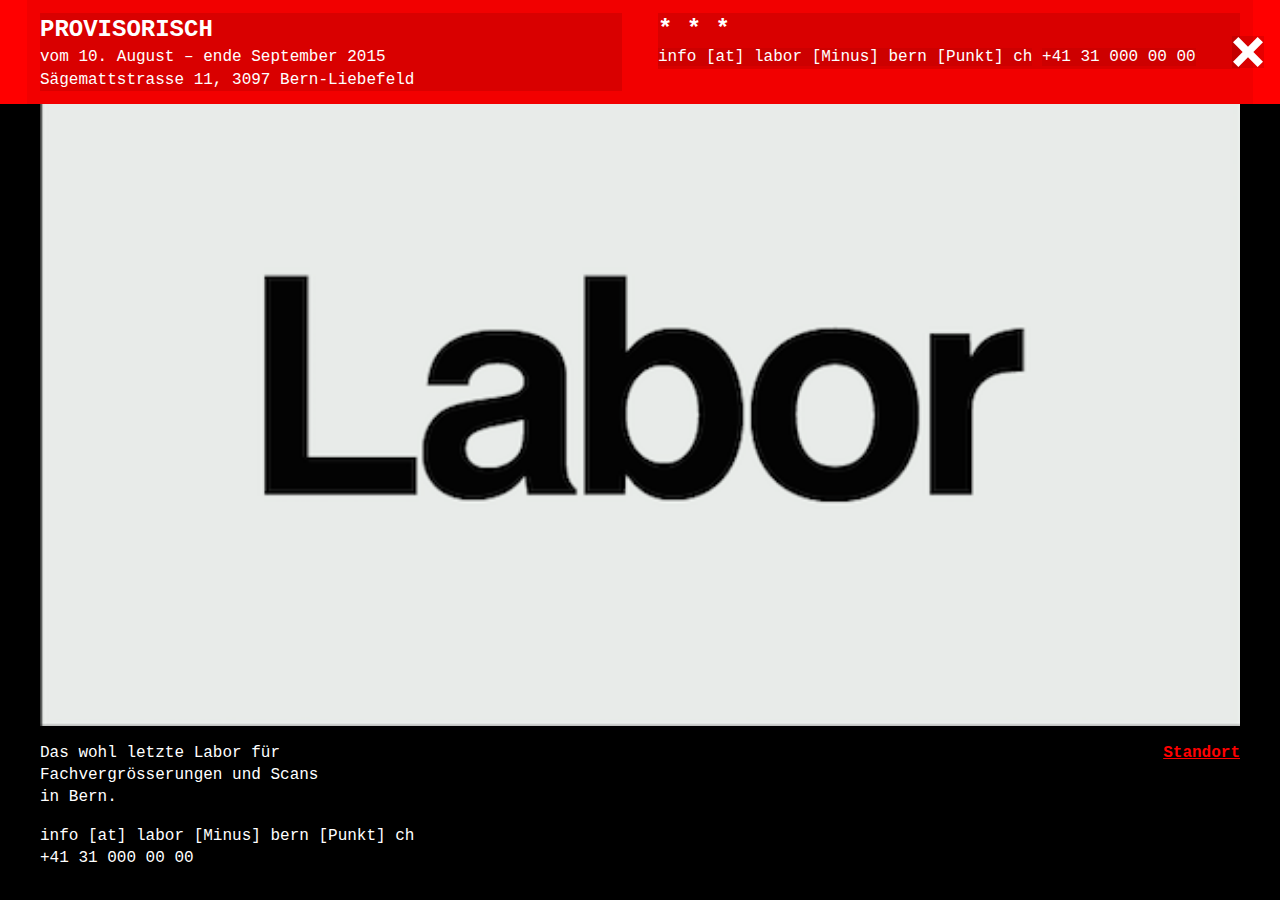
==== index.html @ 0677959d "Updates" ====
<!DOCTYPE html>
<!--[if lt IE 7]>      <html class="no-js lt-ie9 lt-ie8 lt-ie7"> <![endif]-->
<!--[if IE 7]>         <html class="no-js lt-ie9 lt-ie8"> <![endif]-->
<!--[if IE 8]>         <html class="no-js lt-ie9"> <![endif]-->
<!--[if gt IE 8]><!--> <html class="no-js"> <!--<![endif]-->
    <head>
        <meta charset="utf-8">
        <meta http-equiv="X-UA-Compatible" content="IE=edge">
        <title></title>
        <link rel="home" href="" />

        <meta name="description" content="">
        <meta name="viewport" content="width=device-width, initial-scale=1">

        <link rel="stylesheet" href="assets/styles/main.css">
        <script src="assets/scripts/vendor/modernizr.js"></script>

        <!-- Place favicon.ico and apple-touch-icon.png in the root directory -->

    </head>
    <body>
        <!--[if lt IE 7]>
            <p class="browsehappy">Ihr Browser ist <strong>uralt</strong>. Bitte <a href="http://browsehappy.com/">holen Sie sich ein kostenloses Update</a> um das Internet in all seinen prächtigen Farben erleben zu können.</p>
        <![endif]-->

        

<div id="wrap">
    


<div id="wrapperWrapper">

<div id="wrapper">

<header>
	<img src="assets/img/LaborTest.png">
</header>

<section>
	<div id="contact">
		<p>
			Das wohl letzte Labor für <br>
			Fachvergrösserungen und Scans <br>
			in Bern.
		</p>
		<p>
			<a href="mailto:info@labor-bern.ch">info [at] labor [Minus] bern [Punkt] ch</a>
			<a href="tel:+41310000000">+41 31 000 00 00</a>
		</p>
	</div>
	<div id="links">
		<p><b><a href="#">Standort</a></b></p>
	</div>
</section>

</div> 	<!-- end wrapper -->


</div> 	<!-- end wrapperWrapper -->

<aside>
	<div id="asideWrap">
		<div class="left">
			<h2>PROVISORISCH</h2>
			<p>
				vom 10. August – ende September 2015 <br>
				Sägemattstrasse 11, 3097 Bern-Liebefeld
			</p>
		</div>
		<div class="right">
			<h2>
				* * *
			</h2>
			<p>
				<a href="mailto:info@labor-bern.ch">info [at] labor [Minus] bern [Punkt] ch</a>
				<a href="tel:+41310000000">+41 31 000 00 00</a>
			</p>
		</div>
	</div> 	<!-- end asideWrap -->
	<a id="asideToggle" href="#"><img src="assets/img/x_small_NEG.svg" alt="close icon"></a>

</aside>

</div>
        

        <script src="http://ajax.googleapis.com/ajax/libs/jquery/1.11.2/jquery.min.js"></script>
        <script>window.jQuery || document.write('<script src="assets/scripts/vendor/jquery.js"><\/script>')</script>
        <script src="assets/scripts/plugins.js"></script>
        <script src="assets/scripts/main.js"></script>

        <!-- Google Analytics: change UA-XXXXX-X to be your site's ID. -->
        <script>
            (function(b,o,i,l,e,r){b.GoogleAnalyticsObject=l;b[l]||(b[l]=
            function(){(b[l].q=b[l].q||[]).push(arguments)});b[l].l=+new Date;
            e=o.createElement(i);r=o.getElementsByTagName(i)[0];
            e.src='//www.google-analytics.com/analytics.js';
            r.parentNode.insertBefore(e,r)}(window,document,'script','ga'));
            ga('create','UA-XXXXX-X');ga('send','pageview');
        </script>
    </body>
</html>
---- assets/styles/main.css ----
/*! normalize.css v1.1.3 | MIT License | git.io/normalize */dl,h3,menu,ol,p,pre,ul{margin:1em 0}article,aside,details,figcaption,figure,footer,header,hgroup,main,nav,section,summary{display:block}audio,canvas,video{display:inline-block}audio:not([controls]){display:none;height:0}[hidden]{display:none}html{font-size:100%;-ms-text-size-adjust:100%;-webkit-text-size-adjust:100%}button,html,input,select,textarea{font-family:sans-serif}body,figure,form{margin:0}a:focus{outline:dotted thin}a:active,a:hover{outline:0}h1{font-size:2em;margin:.67em 0}h2{font-size:1.5em;margin:.83em 0}h3{font-size:1.17em}h4{font-size:1em;margin:1.33em 0}h5{font-size:.83em;margin:1.67em 0}h6{font-size:.67em;margin:2.33em 0}abbr[title]{border-bottom:1px dotted}b,strong{font-weight:700}blockquote{margin:1em 40px}dfn{font-style:italic}hr{box-sizing:content-box;height:0}mark{background:#ff0;color:#000}code,kbd,pre,samp{font-family:monospace,serif;font-size:1em}pre{white-space:pre;white-space:pre-wrap;word-wrap:break-word}q{quotes:none}q:after,q:before{content:'';content:none}small{font-size:80%}sub,sup{font-size:75%;line-height:0;position:relative;vertical-align:baseline}sup{top:-.5em}sub{bottom:-.25em}dd{margin:0 0 0 40px}menu,ol,ul{padding:0 0 0 40px}nav ol,nav ul{list-style:none}img{border:0;-ms-interpolation-mode:bicubic}svg:not(:root){overflow:hidden}fieldset{border:1px solid silver;margin:0 2px;padding:.35em .625em .75em}legend{border:0;padding:0;white-space:normal}button,input,select,textarea{font-size:100%;margin:0;vertical-align:baseline}button,input{line-height:normal}button,select{text-transform:none}button,html input[type=button],input[type=reset],input[type=submit]{-webkit-appearance:button;cursor:pointer}button[disabled],html input[disabled]{cursor:default}input[type=checkbox],input[type=radio]{box-sizing:border-box;padding:0}input[type=search]{-webkit-appearance:textfield;box-sizing:content-box}input[type=search]::-webkit-search-cancel-button,input[type=search]::-webkit-search-decoration{-webkit-appearance:none}button::-moz-focus-inner,input::-moz-focus-inner{border:0;padding:0}textarea{overflow:auto;vertical-align:top}table{border-collapse:collapse;border-spacing:0}
/* HTML5 Boilerplate v4.3.0 | MIT License | http://h5bp.com/ */
html,button,input,select,textarea{color:#222}html{font-size:1em;line-height:1.4}::-moz-selection{background:#b3d4fc;text-shadow:none}::selection{background:#b3d4fc;text-shadow:none}hr{display:block;height:1px;border:0;border-top:1px solid #ccc;margin:1em 0;padding:0}audio,canvas,img,video{vertical-align:middle}fieldset{border:0;margin:0;padding:0}textarea{resize:vertical}.browsehappy{margin:.2em 0;background:#ccc;color:#000;padding:.2em 0}*{background:rgba(0,0,0,0.05)}html,body{background-color:#000}h2,p,a{font-family:Courier}@media (min-height:700px){#wrapperWrapper{margin-top:3rem}}#wrapper{*zoom:1;width:auto;max-width:1200px;float:none;display:block;margin-right:auto;margin-left:auto;padding-left:0;padding-right:0}#wrapper:before,#wrapper:after{content:'';display:table}#wrapper:after{clear:both}img{width:100%}header img{margin-bottom:1rem}section{*zoom:1;float:left;clear:none;text-align:inherit;width:100%;margin-left:0%;margin-right:3%;}section:before,section:after{content:'';display:table}section:after{clear:both}section:last-child{margin-right:0%}section #contact{*zoom:1;float:left;clear:none;text-align:inherit;width:48.5%;margin-left:0%;margin-right:3%;}section #contact:before,section #contact:after{content:'';display:table}section #contact:after{clear:both}section #contact:last-child{margin-right:0%}section #contact p{margin-bottom:1rem}section #contact a{display:block}section #links{*zoom:1;float:left;clear:none;text-align:inherit;width:48.5%;margin-left:0%;margin-right:3%;text-align:right;}section #links:before,section #links:after{content:'';display:table}section #links:after{clear:both}section #links:last-child{margin-right:0%}section #links a{text-decoration:underline;color:#f00 !important}p{margin:0}a.social{margin-right:3rem;color:#f00}aside{position:fixed;width:100%;background-color:#f00;top:0;}aside #asideWrap{*zoom:1;width:auto;max-width:1200px;float:none;display:block;margin-right:auto;margin-left:auto;padding-left:0;padding-right:0;padding:1%;}aside #asideWrap:before,aside #asideWrap:after{content:'';display:table}aside #asideWrap:after{clear:both}aside #asideWrap .left,aside #asideWrap .right{*zoom:1;float:left;clear:none;text-align:inherit;width:48.5%;margin-left:0%;margin-right:3%;}aside #asideWrap .left:before,aside #asideWrap .right:before,aside #asideWrap .left:after,aside #asideWrap .right:after{content:'';display:table}aside #asideWrap .left:after,aside #asideWrap .right:after{clear:both}aside #asideWrap .left:nth-child(2n),aside #asideWrap .right:nth-child(2n){margin-right:0%;float:right}aside #asideWrap .left:nth-child(2n+1),aside #asideWrap .right:nth-child(2n+1){clear:both}aside #asideWrap .left h2,aside #asideWrap .right h2,aside #asideWrap .left p,aside #asideWrap .right p{padding:0;margin:0}aside a#asideToggle{position:absolute;top:1rem;right:1rem;position:absolute;-webkit-transform-style:preserve-3d;transform-style:preserve-3d;top:50%;-webkit-transform:translateY(-50%);-ms-transform:translateY(-50%);transform:translateY(-50%)}body{font-family:Courier;color:#fff}a{text-decoration:none;color:#fff;}a:hover{text-decoration:underline}@media (max-width:40rem){#wrapper,#asideWrap{margin:0 .6rem !important}#wrapper{margin-top:1rem !important}}@media (max-width:40rem) and (orientation:portrait){section #contact,section #links,section .right,section .left{display:block;clear:both;float:none;width:100%;margin-left:auto;margin-right:auto;margin-bottom:2rem}section #contact:first-child,section #links:first-child,section .right:first-child,section .left:first-child{margin-left:auto}section #contact:last-child,section #links:last-child,section .right:last-child,section .left:last-child{margin-right:auto}aside{bottom:0;top:auto;min-height:50vh;}aside #asideWrap{position:absolute;-webkit-transform-style:preserve-3d;transform-style:preserve-3d;top:50%;-webkit-transform:translateY(-50%);-ms-transform:translateY(-50%);transform:translateY(-50%);}aside #asideWrap .right,aside #asideWrap .left{display:block;clear:both;float:none;width:100%;margin-left:auto;margin-right:auto;}aside #asideWrap .right:first-child,aside #asideWrap .left:first-child{margin-left:auto}aside #asideWrap .right:last-child,aside #asideWrap .left:last-child{margin-right:auto}aside #asideWrap .left{margin-bottom:1rem}aside #asideWrap .right a{*zoom:1;float:left;clear:none;text-align:inherit;width:100%;margin-left:0%;margin-right:3%;}aside #asideWrap .right a:before,aside #asideWrap .right a:after{content:'';display:table}aside #asideWrap .right a:after{clear:both}aside #asideWrap .right a:last-child{margin-right:0%}aside a#asideToggle{position:fixed;top:auto;bottom:1rem}}@media only screen and (min-device-width:320px) and (max-device-width:568px) and (orientation:landscape){section{margin-top:-2rem;font-size:.6rem}}@media (max-height:700px){#wrapper{*zoom:1;width:auto;max-width:900px;float:none;display:block;margin-right:auto;margin-left:auto;padding-left:0;padding-right:0}#wrapper:before,#wrapper:after{content:'';display:table}#wrapper:after{clear:both}aside #asideWrap{*zoom:1;width:auto;max-width:900px;float:none;display:block;margin-right:auto;margin-left:auto;padding-left:0;padding-right:0}aside #asideWrap:before,aside #asideWrap:after{content:'';display:table}aside #asideWrap:after{clear:both}}.ir{background-color:transparent;border:0;overflow:hidden;*text-indent:-9999px}.ir:before{content:"";display:block;width:0;height:150%}.hidden{display:none !important;visibility:hidden}.visuallyhidden{border:0;clip:rect(0 0 0 0);height:1px;margin:-1px;overflow:hidden;padding:0;position:absolute;width:1px}.visuallyhidden.focusable:active,.visuallyhidden.focusable:focus{clip:auto;height:auto;margin:0;overflow:visible;position:static;width:auto}.invisible{visibility:hidden}.clearfix:before,.clearfix:after{content:" ";display:table;}.clearfix:after{clear:both}.clearfix{*zoom:1}@media print{*{background:transparent !important;color:#000 !important;box-shadow:none !important;text-shadow:none !important}a,a:visited{text-decoration:underline}a[href]:after{content:" (" attr(href) ")"}abbr[title]:after{content:" (" attr(title) ")"}.ir a:after,a[href^="javascript:"]:after,a[href^="#"]:after{content:""}pre,blockquote{border:1px solid #999;page-break-inside:avoid}thead{display:table-header-group;}tr,img{page-break-inside:avoid}img{max-width:100% !important}@page{margin:.5cm}p,h2,h3{orphans:3;widows:3}h2,h3{page-break-after:avoid}}
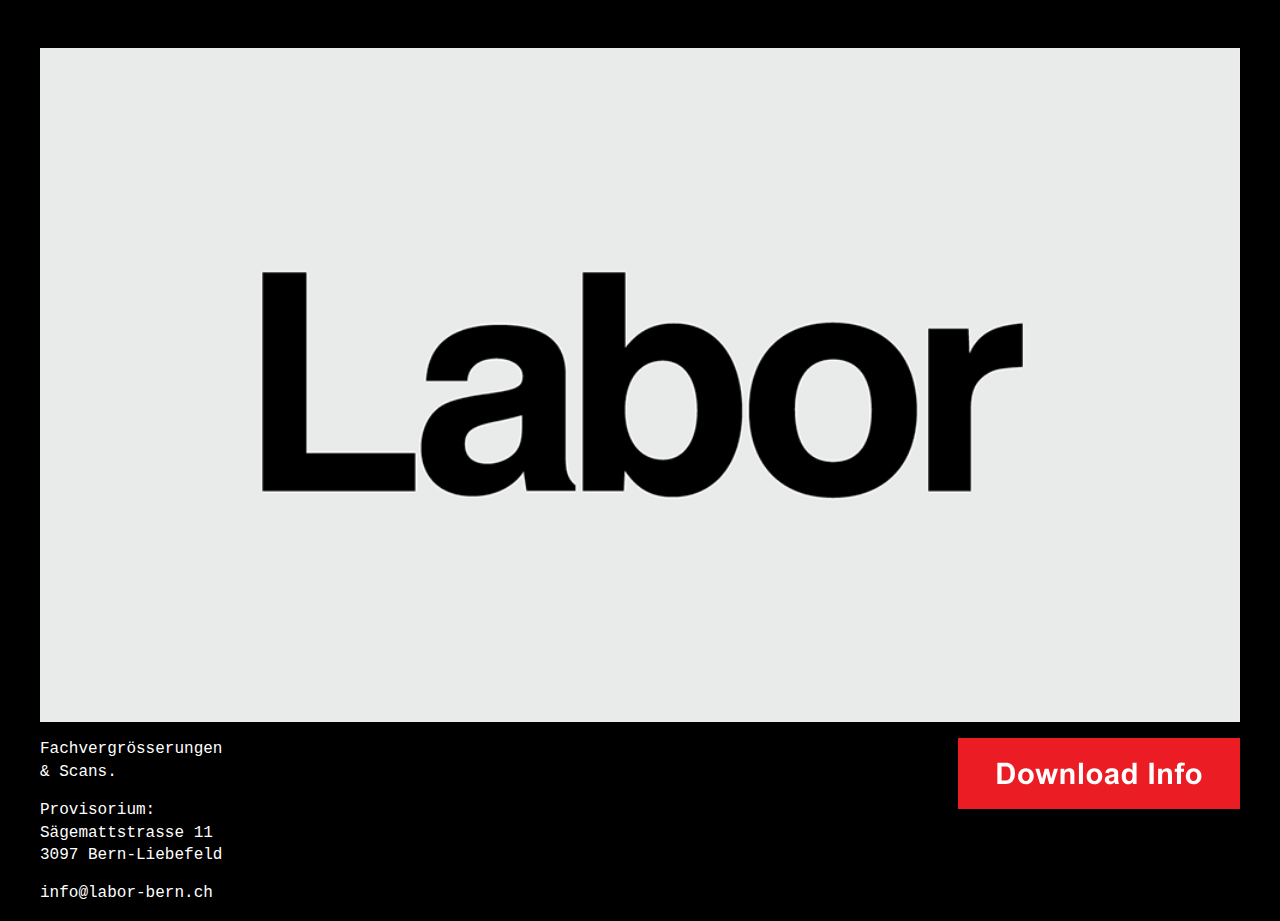
==== commit e25547de: "Updates" ====
--- a/index.html
+++ b/index.html
@@ -35,23 +35,27 @@
 <div id="wrapper">
 
 <header>
-	<img src="assets/img/LaborTest.png">
+	<img src="assets/img/LaborProv_KK.gif">
 </header>
 
 <section>
 	<div id="contact">
 		<p>
-			Das wohl letzte Labor für <br>
-			Fachvergrösserungen und Scans <br>
-			in Bern.
+			Fachvergrösserungen <br>
+			& Scans.
 		</p>
 		<p>
-			<a href="mailto:info@labor-bern.ch">info [at] labor [Minus] bern [Punkt] ch</a>
-			<a href="tel:+41310000000">+41 31 000 00 00</a>
+			Provisorium: <br>
+			Sägemattstrasse 11 <br>
+			3097 Bern-Liebefeld
+		</p>
+		<p>
+			<a href="mailto:info@labor-bern.ch">info@labor-bern.ch</a>
+
 		</p>
 	</div>
 	<div id="links">
-		<p><b><a href="#">Standort</a></b></p>
+		<p><b><a href="https://drive.google.com/folderview?id=0B8mFQdaXD37WfllBbHl0THRjaUlRWHpPM3k4S2FXdUlmNHNFZUdqUGxmajVXVjFUNWFCUms&usp=sharing"><img src="assets/img/Download.svg" alt="Download Button" /></a></b></p>
 	</div>
 </section>
 
@@ -60,7 +64,8 @@
 
 </div> 	<!-- end wrapperWrapper -->
 
-<aside>
+
+<!-- <aside>
 	<div id="asideWrap">
 		<div class="left">
 			<h2>PROVISORISCH</h2>
@@ -78,10 +83,11 @@
 				<a href="tel:+41310000000">+41 31 000 00 00</a>
 			</p>
 		</div>
-	</div> 	<!-- end asideWrap -->
-	<a id="asideToggle" href="#"><img src="assets/img/x_small_NEG.svg" alt="close icon"></a>
+	</div>
+<a id="asideToggle" href="#"><img src="assets/img/x_small_NEG.svg" alt="close icon"></a>
 
-</aside>
+</aside>  -->
+
 
 </div>
         
--- a/assets/styles/main.css
+++ b/assets/styles/main.css
@@ -1,3 +1,3 @@
 /*! normalize.css v1.1.3 | MIT License | git.io/normalize */dl,h3,menu,ol,p,pre,ul{margin:1em 0}article,aside,details,figcaption,figure,footer,header,hgroup,main,nav,section,summary{display:block}audio,canvas,video{display:inline-block}audio:not([controls]){display:none;height:0}[hidden]{display:none}html{font-size:100%;-ms-text-size-adjust:100%;-webkit-text-size-adjust:100%}button,html,input,select,textarea{font-family:sans-serif}body,figure,form{margin:0}a:focus{outline:dotted thin}a:active,a:hover{outline:0}h1{font-size:2em;margin:.67em 0}h2{font-size:1.5em;margin:.83em 0}h3{font-size:1.17em}h4{font-size:1em;margin:1.33em 0}h5{font-size:.83em;margin:1.67em 0}h6{font-size:.67em;margin:2.33em 0}abbr[title]{border-bottom:1px dotted}b,strong{font-weight:700}blockquote{margin:1em 40px}dfn{font-style:italic}hr{box-sizing:content-box;height:0}mark{background:#ff0;color:#000}code,kbd,pre,samp{font-family:monospace,serif;font-size:1em}pre{white-space:pre;white-space:pre-wrap;word-wrap:break-word}q{quotes:none}q:after,q:before{content:'';content:none}small{font-size:80%}sub,sup{font-size:75%;line-height:0;position:relative;vertical-align:baseline}sup{top:-.5em}sub{bottom:-.25em}dd{margin:0 0 0 40px}menu,ol,ul{padding:0 0 0 40px}nav ol,nav ul{list-style:none}img{border:0;-ms-interpolation-mode:bicubic}svg:not(:root){overflow:hidden}fieldset{border:1px solid silver;margin:0 2px;padding:.35em .625em .75em}legend{border:0;padding:0;white-space:normal}button,input,select,textarea{font-size:100%;margin:0;vertical-align:baseline}button,input{line-height:normal}button,select{text-transform:none}button,html input[type=button],input[type=reset],input[type=submit]{-webkit-appearance:button;cursor:pointer}button[disabled],html input[disabled]{cursor:default}input[type=checkbox],input[type=radio]{box-sizing:border-box;padding:0}input[type=search]{-webkit-appearance:textfield;box-sizing:content-box}input[type=search]::-webkit-search-cancel-button,input[type=search]::-webkit-search-decoration{-webkit-appearance:none}button::-moz-focus-inner,input::-moz-focus-inner{border:0;padding:0}textarea{overflow:auto;vertical-align:top}table{border-collapse:collapse;border-spacing:0}
 /* HTML5 Boilerplate v4.3.0 | MIT License | http://h5bp.com/ */
-html,button,input,select,textarea{color:#222}html{font-size:1em;line-height:1.4}::-moz-selection{background:#b3d4fc;text-shadow:none}::selection{background:#b3d4fc;text-shadow:none}hr{display:block;height:1px;border:0;border-top:1px solid #ccc;margin:1em 0;padding:0}audio,canvas,img,video{vertical-align:middle}fieldset{border:0;margin:0;padding:0}textarea{resize:vertical}.browsehappy{margin:.2em 0;background:#ccc;color:#000;padding:.2em 0}*{background:rgba(0,0,0,0.05)}html,body{background-color:#000}h2,p,a{font-family:Courier}@media (min-height:700px){#wrapperWrapper{margin-top:3rem}}#wrapper{*zoom:1;width:auto;max-width:1200px;float:none;display:block;margin-right:auto;margin-left:auto;padding-left:0;padding-right:0}#wrapper:before,#wrapper:after{content:'';display:table}#wrapper:after{clear:both}img{width:100%}header img{margin-bottom:1rem}section{*zoom:1;float:left;clear:none;text-align:inherit;width:100%;margin-left:0%;margin-right:3%;}section:before,section:after{content:'';display:table}section:after{clear:both}section:last-child{margin-right:0%}section #contact{*zoom:1;float:left;clear:none;text-align:inherit;width:48.5%;margin-left:0%;margin-right:3%;}section #contact:before,section #contact:after{content:'';display:table}section #contact:after{clear:both}section #contact:last-child{margin-right:0%}section #contact p{margin-bottom:1rem}section #contact a{display:block}section #links{*zoom:1;float:left;clear:none;text-align:inherit;width:48.5%;margin-left:0%;margin-right:3%;text-align:right;}section #links:before,section #links:after{content:'';display:table}section #links:after{clear:both}section #links:last-child{margin-right:0%}section #links a{text-decoration:underline;color:#f00 !important}p{margin:0}a.social{margin-right:3rem;color:#f00}aside{position:fixed;width:100%;background-color:#f00;top:0;}aside #asideWrap{*zoom:1;width:auto;max-width:1200px;float:none;display:block;margin-right:auto;margin-left:auto;padding-left:0;padding-right:0;padding:1%;}aside #asideWrap:before,aside #asideWrap:after{content:'';display:table}aside #asideWrap:after{clear:both}aside #asideWrap .left,aside #asideWrap .right{*zoom:1;float:left;clear:none;text-align:inherit;width:48.5%;margin-left:0%;margin-right:3%;}aside #asideWrap .left:before,aside #asideWrap .right:before,aside #asideWrap .left:after,aside #asideWrap .right:after{content:'';display:table}aside #asideWrap .left:after,aside #asideWrap .right:after{clear:both}aside #asideWrap .left:nth-child(2n),aside #asideWrap .right:nth-child(2n){margin-right:0%;float:right}aside #asideWrap .left:nth-child(2n+1),aside #asideWrap .right:nth-child(2n+1){clear:both}aside #asideWrap .left h2,aside #asideWrap .right h2,aside #asideWrap .left p,aside #asideWrap .right p{padding:0;margin:0}aside a#asideToggle{position:absolute;top:1rem;right:1rem;position:absolute;-webkit-transform-style:preserve-3d;transform-style:preserve-3d;top:50%;-webkit-transform:translateY(-50%);-ms-transform:translateY(-50%);transform:translateY(-50%)}body{font-family:Courier;color:#fff}a{text-decoration:none;color:#fff;}a:hover{text-decoration:underline}@media (max-width:40rem){#wrapper,#asideWrap{margin:0 .6rem !important}#wrapper{margin-top:1rem !important}}@media (max-width:40rem) and (orientation:portrait){section #contact,section #links,section .right,section .left{display:block;clear:both;float:none;width:100%;margin-left:auto;margin-right:auto;margin-bottom:2rem}section #contact:first-child,section #links:first-child,section .right:first-child,section .left:first-child{margin-left:auto}section #contact:last-child,section #links:last-child,section .right:last-child,section .left:last-child{margin-right:auto}aside{bottom:0;top:auto;min-height:50vh;}aside #asideWrap{position:absolute;-webkit-transform-style:preserve-3d;transform-style:preserve-3d;top:50%;-webkit-transform:translateY(-50%);-ms-transform:translateY(-50%);transform:translateY(-50%);}aside #asideWrap .right,aside #asideWrap .left{display:block;clear:both;float:none;width:100%;margin-left:auto;margin-right:auto;}aside #asideWrap .right:first-child,aside #asideWrap .left:first-child{margin-left:auto}aside #asideWrap .right:last-child,aside #asideWrap .left:last-child{margin-right:auto}aside #asideWrap .left{margin-bottom:1rem}aside #asideWrap .right a{*zoom:1;float:left;clear:none;text-align:inherit;width:100%;margin-left:0%;margin-right:3%;}aside #asideWrap .right a:before,aside #asideWrap .right a:after{content:'';display:table}aside #asideWrap .right a:after{clear:both}aside #asideWrap .right a:last-child{margin-right:0%}aside a#asideToggle{position:fixed;top:auto;bottom:1rem}}@media only screen and (min-device-width:320px) and (max-device-width:568px) and (orientation:landscape){section{margin-top:-2rem;font-size:.6rem}}@media (max-height:700px){#wrapper{*zoom:1;width:auto;max-width:900px;float:none;display:block;margin-right:auto;margin-left:auto;padding-left:0;padding-right:0}#wrapper:before,#wrapper:after{content:'';display:table}#wrapper:after{clear:both}aside #asideWrap{*zoom:1;width:auto;max-width:900px;float:none;display:block;margin-right:auto;margin-left:auto;padding-left:0;padding-right:0}aside #asideWrap:before,aside #asideWrap:after{content:'';display:table}aside #asideWrap:after{clear:both}}.ir{background-color:transparent;border:0;overflow:hidden;*text-indent:-9999px}.ir:before{content:"";display:block;width:0;height:150%}.hidden{display:none !important;visibility:hidden}.visuallyhidden{border:0;clip:rect(0 0 0 0);height:1px;margin:-1px;overflow:hidden;padding:0;position:absolute;width:1px}.visuallyhidden.focusable:active,.visuallyhidden.focusable:focus{clip:auto;height:auto;margin:0;overflow:visible;position:static;width:auto}.invisible{visibility:hidden}.clearfix:before,.clearfix:after{content:" ";display:table;}.clearfix:after{clear:both}.clearfix{*zoom:1}@media print{*{background:transparent !important;color:#000 !important;box-shadow:none !important;text-shadow:none !important}a,a:visited{text-decoration:underline}a[href]:after{content:" (" attr(href) ")"}abbr[title]:after{content:" (" attr(title) ")"}.ir a:after,a[href^="javascript:"]:after,a[href^="#"]:after{content:""}pre,blockquote{border:1px solid #999;page-break-inside:avoid}thead{display:table-header-group;}tr,img{page-break-inside:avoid}img{max-width:100% !important}@page{margin:.5cm}p,h2,h3{orphans:3;widows:3}h2,h3{page-break-after:avoid}}+html,button,input,select,textarea{color:#222}html{font-size:1em;line-height:1.4}::-moz-selection{background:#b3d4fc;text-shadow:none}::selection{background:#b3d4fc;text-shadow:none}hr{display:block;height:1px;border:0;border-top:1px solid #ccc;margin:1em 0;padding:0}audio,canvas,img,video{vertical-align:middle}fieldset{border:0;margin:0;padding:0}textarea{resize:vertical}.browsehappy{margin:.2em 0;background:#ccc;color:#000;padding:.2em 0}*{background:rgba(0,0,0,0.05)}html,body{background-color:#000}h2,p,a{font-family:Courier}@media (min-height:700px){#wrapperWrapper{margin-top:3rem}}#wrapper{*zoom:1;width:auto;max-width:1200px;float:none;display:block;margin-right:auto;margin-left:auto;padding-left:0;padding-right:0}#wrapper:before,#wrapper:after{content:'';display:table}#wrapper:after{clear:both}img{width:100%}header img{margin-bottom:1rem}section{*zoom:1;float:left;clear:none;text-align:inherit;width:100%;margin-left:0%;margin-right:3%;}section:before,section:after{content:'';display:table}section:after{clear:both}section:last-child{margin-right:0%}section #contact{*zoom:1;float:left;clear:none;text-align:inherit;width:48.5%;margin-left:0%;margin-right:3%;}section #contact:before,section #contact:after{content:'';display:table}section #contact:after{clear:both}section #contact:last-child{margin-right:0%}section #contact p{margin-bottom:1rem}section #contact a{display:block}section #links{*zoom:1;float:left;clear:none;text-align:inherit;width:48.5%;margin-left:0%;margin-right:3%;text-align:right;}section #links:before,section #links:after{content:'';display:table}section #links:after{clear:both}section #links:last-child{margin-right:0%}section #links a{text-decoration:underline;color:#f00 !important;}section #links a img{*zoom:1;float:left;clear:none;text-align:inherit;width:48.5%;margin-left:0%;margin-right:3%;position:relative;left:51.5%}section #links a img:before,section #links a img:after{content:'';display:table}section #links a img:after{clear:both}section #links a img:last-child{margin-right:0%}p{margin:0}a.social{margin-right:3rem;color:#f00}aside{position:fixed;width:100%;background-color:#f00;top:0;}aside #asideWrap{*zoom:1;width:auto;max-width:1200px;float:none;display:block;margin-right:auto;margin-left:auto;padding-left:0;padding-right:0;padding:1%;}aside #asideWrap:before,aside #asideWrap:after{content:'';display:table}aside #asideWrap:after{clear:both}aside #asideWrap .left,aside #asideWrap .right{*zoom:1;float:left;clear:none;text-align:inherit;width:48.5%;margin-left:0%;margin-right:3%;}aside #asideWrap .left:before,aside #asideWrap .right:before,aside #asideWrap .left:after,aside #asideWrap .right:after{content:'';display:table}aside #asideWrap .left:after,aside #asideWrap .right:after{clear:both}aside #asideWrap .left:nth-child(2n),aside #asideWrap .right:nth-child(2n){margin-right:0%;float:right}aside #asideWrap .left:nth-child(2n+1),aside #asideWrap .right:nth-child(2n+1){clear:both}aside #asideWrap .left h2,aside #asideWrap .right h2,aside #asideWrap .left p,aside #asideWrap .right p{padding:0;margin:0}aside a#asideToggle{position:absolute;top:1rem;right:1rem;position:absolute;-webkit-transform-style:preserve-3d;transform-style:preserve-3d;top:50%;-webkit-transform:translateY(-50%);-ms-transform:translateY(-50%);transform:translateY(-50%)}body{font-family:Courier;color:#fff}a{text-decoration:none;color:#fff;}a:hover{text-decoration:underline}@media (max-width:40rem){#wrapper,#asideWrap{margin:0 .6rem !important}#wrapper{margin-top:1rem !important}}@media (max-width:40rem) and (orientation:portrait){section #contact,section #links,section .right,section .left{display:block;clear:both;float:none;width:100%;margin-left:auto;margin-right:auto;margin-bottom:2rem}section #contact:first-child,section #links:first-child,section .right:first-child,section .left:first-child{margin-left:auto}section #contact:last-child,section #links:last-child,section .right:last-child,section .left:last-child{margin-right:auto}aside{bottom:0;top:auto;min-height:50vh;}aside #asideWrap{position:absolute;-webkit-transform-style:preserve-3d;transform-style:preserve-3d;top:50%;-webkit-transform:translateY(-50%);-ms-transform:translateY(-50%);transform:translateY(-50%);}aside #asideWrap .right,aside #asideWrap .left{display:block;clear:both;float:none;width:100%;margin-left:auto;margin-right:auto;}aside #asideWrap .right:first-child,aside #asideWrap .left:first-child{margin-left:auto}aside #asideWrap .right:last-child,aside #asideWrap .left:last-child{margin-right:auto}aside #asideWrap .left{margin-bottom:1rem}aside #asideWrap .right a{*zoom:1;float:left;clear:none;text-align:inherit;width:100%;margin-left:0%;margin-right:3%;}aside #asideWrap .right a:before,aside #asideWrap .right a:after{content:'';display:table}aside #asideWrap .right a:after{clear:both}aside #asideWrap .right a:last-child{margin-right:0%}aside a#asideToggle{position:fixed;top:auto;bottom:1rem}}@media only screen and (min-device-width:320px) and (max-device-width:568px) and (orientation:landscape){section{margin-top:-2rem;font-size:.6rem}}@media (max-height:700px){#wrapper{*zoom:1;width:auto;max-width:900px;float:none;display:block;margin-right:auto;margin-left:auto;padding-left:0;padding-right:0}#wrapper:before,#wrapper:after{content:'';display:table}#wrapper:after{clear:both}aside #asideWrap{*zoom:1;width:auto;max-width:900px;float:none;display:block;margin-right:auto;margin-left:auto;padding-left:0;padding-right:0}aside #asideWrap:before,aside #asideWrap:after{content:'';display:table}aside #asideWrap:after{clear:both}}.ir{background-color:transparent;border:0;overflow:hidden;*text-indent:-9999px}.ir:before{content:"";display:block;width:0;height:150%}.hidden{display:none !important;visibility:hidden}.visuallyhidden{border:0;clip:rect(0 0 0 0);height:1px;margin:-1px;overflow:hidden;padding:0;position:absolute;width:1px}.visuallyhidden.focusable:active,.visuallyhidden.focusable:focus{clip:auto;height:auto;margin:0;overflow:visible;position:static;width:auto}.invisible{visibility:hidden}.clearfix:before,.clearfix:after{content:" ";display:table;}.clearfix:after{clear:both}.clearfix{*zoom:1}@media print{*{background:transparent !important;color:#000 !important;box-shadow:none !important;text-shadow:none !important}a,a:visited{text-decoration:underline}a[href]:after{content:" (" attr(href) ")"}abbr[title]:after{content:" (" attr(title) ")"}.ir a:after,a[href^="javascript:"]:after,a[href^="#"]:after{content:""}pre,blockquote{border:1px solid #999;page-break-inside:avoid}thead{display:table-header-group;}tr,img{page-break-inside:avoid}img{max-width:100% !important}@page{margin:.5cm}p,h2,h3{orphans:3;widows:3}h2,h3{page-break-after:avoid}}